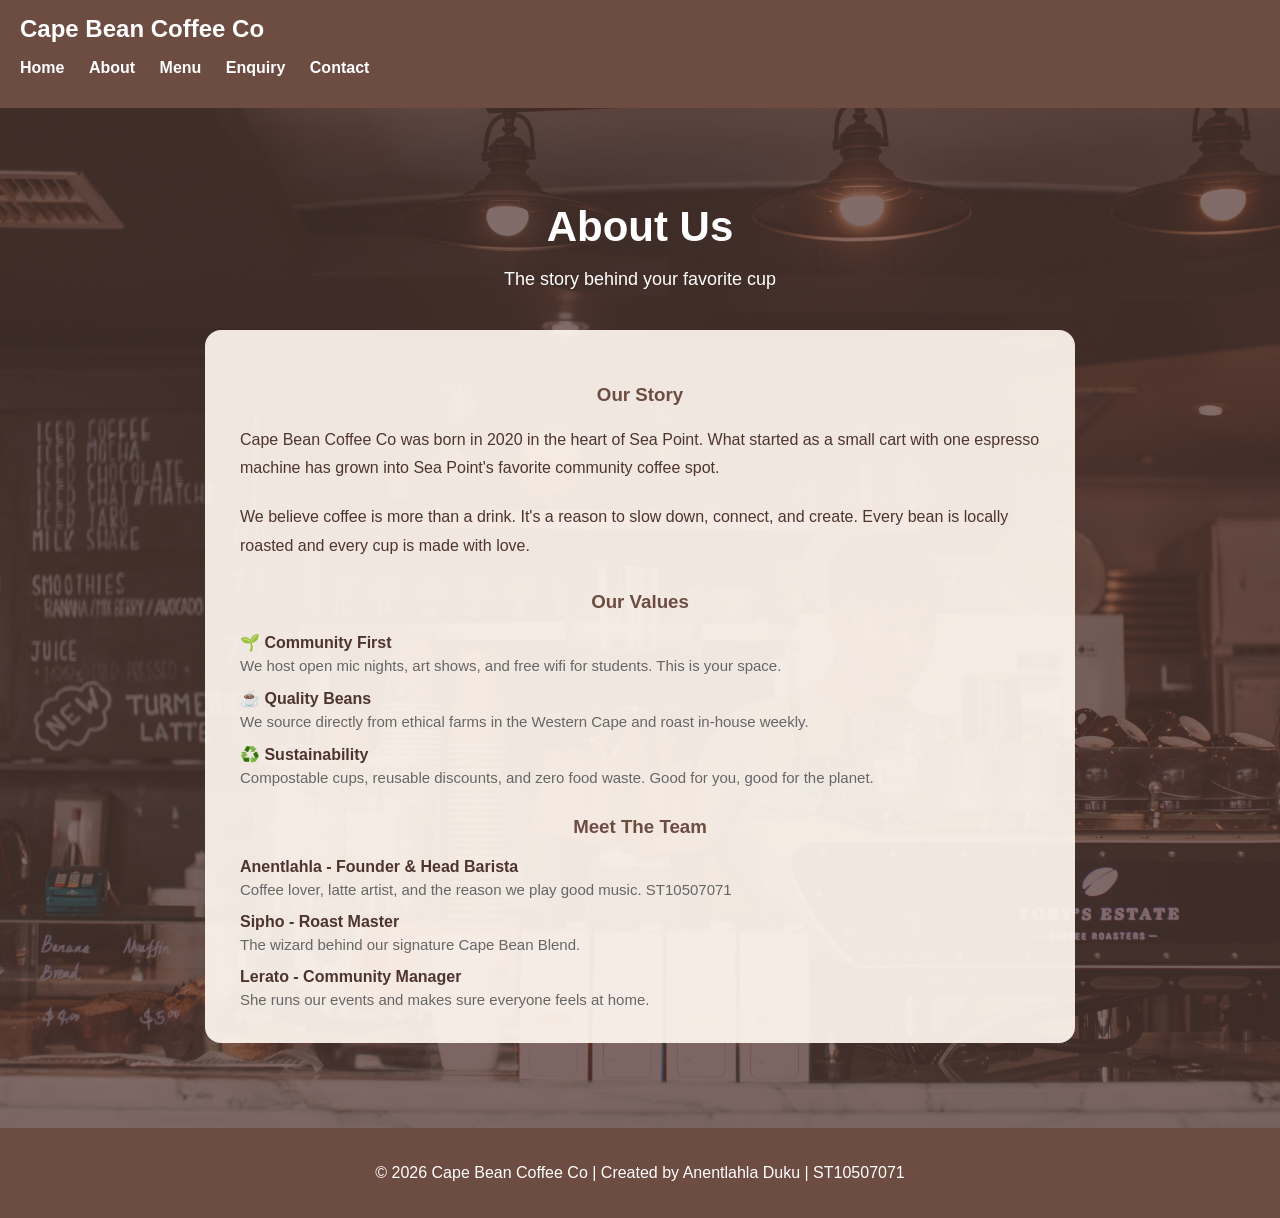
==== about.html @ 8e904a87 "Add complete Cape Bean Coffee website Commit directly to the main branch" ====
<!DOCTYPE html>
<html lang="en">
<head>
    <meta charset="UTF-8">
    <meta name="viewport" content="width=device-width, initial-scale=1.0">
    <title>About - Cape Bean Coffee Co</title>
    <link rel="stylesheet" href="css/style.css">
</head>
<body>
    <header>
        <nav>
            <h1>Cape Bean Coffee Co</h1>
            <ul>
                <li><a href="index.html">Home</a></li>
                <li><a href="about.html">About</a></li>
                <li><a href="menu.html">Menu</a></li>
                <li><a href="enquiry.html">Enquiry</a></li>
                <li><a href="contact.html">Contact</a></li>
            </ul>
        </nav>
    </header>

    <section class="about-bg">
        <h2 style="font-size: 42px; margin-bottom: 10px;">About Us</h2>
        <p style="font-size: 18px; margin-bottom: 30px;">The story behind your favorite cup</p>

        <!-- BIG SCROLLABLE ABOUT BOX INSIDE THE PICTURE -->
        <div style="background: rgba(255,248,240,0.92); color: #4E342E; padding: 35px; border-radius: 16px; display: inline-block; margin-top: 10px; max-width: 800px; width: 90%; max-height: 650px; overflow-y: auto; text-align: left;">
            
            <h3 style="color: #6D4C41; text-align: center; margin-bottom: 20px;">Our Story</h3>
            <p style="line-height: 1.8; margin-bottom: 20px;">
                Cape Bean Coffee Co was born in 2020 in the heart of Sea Point. What started as a small cart with one espresso machine has grown into Sea Point's favorite community coffee spot. 
            </p>
            <p style="line-height: 1.8; margin-bottom: 30px;">
                We believe coffee is more than a drink. It's a reason to slow down, connect, and create. Every bean is locally roasted and every cup is made with love.
            </p>

            <h3 style="color: #6D4C41; text-align: center; margin-bottom: 20px;">Our Values</h3>
            
            <div style="margin-bottom: 15px;">
                <strong>🌱 Community First</strong>
                <p style="margin: 5px 0 15px 0; font-size: 15px; color: #666;">We host open mic nights, art shows, and free wifi for students. This is your space.</p>
            </div>

            <div style="margin-bottom: 15px;">
                <strong>☕ Quality Beans</strong>
                <p style="margin: 5px 0 15px 0; font-size: 15px; color: #666;">We source directly from ethical farms in the Western Cape and roast in-house weekly.</p>
            </div>

            <div style="margin-bottom: 30px;">
                <strong>♻️ Sustainability</strong>
                <p style="margin: 5px 0 15px 0; font-size: 15px; color: #666;">Compostable cups, reusable discounts, and zero food waste. Good for you, good for the planet.</p>
            </div>

            <h3 style="color: #6D4C41; text-align: center; margin-bottom: 20px;">Meet The Team</h3>
            
            <div style="margin-bottom: 15px;">
                <strong>Anentlahla - Founder & Head Barista</strong>
                <p style="margin: 5px 0 15px 0; font-size: 15px; color: #666;">Coffee lover, latte artist, and the reason we play good music. ST10507071</p>
            </div>

            <div style="margin-bottom: 15px;">
                <strong>Sipho - Roast Master</strong>
                <p style="margin: 5px 0 15px 0; font-size: 15px; color: #666;">The wizard behind our signature Cape Bean Blend.</p>
            </div>

            <div>
                <strong>Lerato - Community Manager</strong>
                <p style="margin: 5px 0 0 0; font-size: 15px; color: #666;">She runs our events and makes sure everyone feels at home.</p>
            </div>
        </div>
    </section>

    <footer>
        <p>&copy; 2026 Cape Bean Coffee Co | Created by Anentlahla Duku | ST10507071</p>
    </footer>
</body>
</html>
---- css/style.css ----
body {font-family: Arial, sans-serif; margin: 0; background: #FFF8F0;}
header {background: #6D4C41; color: white; padding: 15px 20px;}
nav ul {list-style: none; padding: 0;}
nav ul li {display: inline; margin-right: 20px;}
nav a {color: white; text-decoration: none; font-weight: bold;}
nav h1 {color: white; margin: 0;}

/* ALL 4 PICTURES */
.hero {
    background: linear-gradient(rgba(78, 52, 46, 0.7), rgba(78, 52, 46, 0.7)),
                url('../images/hero-coffee.jpg');
    background-size: cover; background-position: center;
    color: white; text-align: center; padding: 120px 20px; min-height: 500px;
}

.about-bg {
    background: linear-gradient(rgba(78, 52, 46, 0.7), rgba(78, 52, 46, 0.7)),
                url('../images/about-cafe.jpg');
    background-size: cover; background-position: center;
    color: white; text-align: center; padding: 60px 20px; min-height: 900px;
}

.menu-bg {
    background: linear-gradient(rgba(78, 52, 46, 0.7), rgba(78, 52, 46, 0.7)),
                url('../images/menu-coffee.jpg');
    background-size: cover; background-position: center;
    color: white; text-align: center; padding: 60px 20px; min-height: 900px;
}

.contact-bg {
    background: linear-gradient(rgba(78, 52, 46, 0.7), rgba(78, 52, 46, 0.7)),
                url('../images/contact-us.jpg');
    background-size: cover; background-position: center;
    color: white; text-align: center; padding: 100px 20px; min-height: 400px;
}

.btn {background: #4CAF50; color: white; padding: 14px 28px; text-decoration: none; border-radius: 8px; display: inline-block; margin-top: 20px; font-weight: bold;}
.card {background: white; padding: 25px; margin: 20px auto; border-radius: 12px; box-shadow: 0 4px 10px rgba(0,0,0,0.1); max-width: 600px;}
footer {background: #6D4C41; color: white; text-align: center; padding: 20px;}
.enquiry-bg {
    background: linear-gradient(rgba(78, 52, 46, 0.7), rgba(78, 52, 46, 0.7)),
                url('../images/about-coffee.jpg');
    background-size: cover; background-position: center; background-attachment: fixed;
    color: white; text-align: center; padding: 60px 20px; min-height: 900px;
}
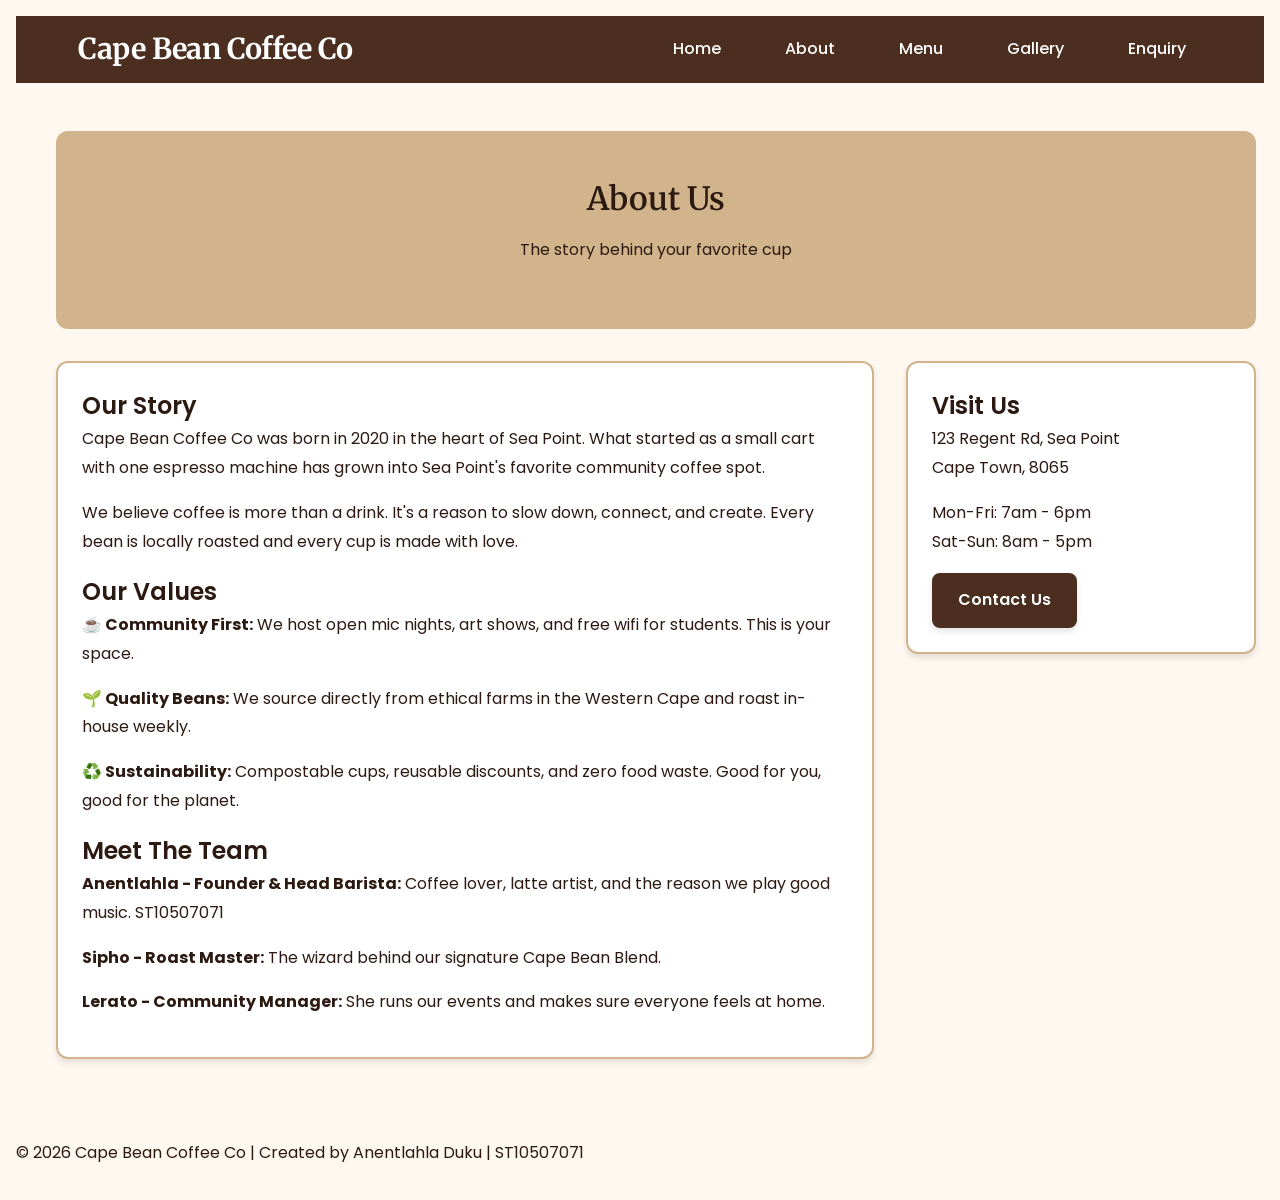
==== commit 0b9c574f: "Add files via upload" ====
--- a/about.html
+++ b/about.html
@@ -5,71 +5,59 @@
     <meta name="viewport" content="width=device-width, initial-scale=1.0">
     <title>About - Cape Bean Coffee Co</title>
     <link rel="stylesheet" href="css/style.css">
+    <link href="https://fonts.googleapis.com/css2?family=Poppins:wght@400;500;600&family=Merriweather:wght@600;700&display=swap" rel="stylesheet">
 </head>
 <body>
     <header>
+        <h1>Cape Bean Coffee Co</h1>
         <nav>
-            <h1>Cape Bean Coffee Co</h1>
             <ul>
                 <li><a href="index.html">Home</a></li>
                 <li><a href="about.html">About</a></li>
                 <li><a href="menu.html">Menu</a></li>
+                <li><a href="gallery.html">Gallery</a></li>
                 <li><a href="enquiry.html">Enquiry</a></li>
-                <li><a href="contact.html">Contact</a></li>
             </ul>
         </nav>
     </header>
 
-    <section class="about-bg">
-        <h2 style="font-size: 42px; margin-bottom: 10px;">About Us</h2>
-        <p style="font-size: 18px; margin-bottom: 30px;">The story behind your favorite cup</p>
+    <main class="main-grid">
+        <section class="hero">
+            <h2>About Us</h2>
+            <p>The story behind your favorite cup</p>
+        </section>
 
-        <!-- BIG SCROLLABLE ABOUT BOX INSIDE THE PICTURE -->
-        <div style="background: rgba(255,248,240,0.92); color: #4E342E; padding: 35px; border-radius: 16px; display: inline-block; margin-top: 10px; max-width: 800px; width: 90%; max-height: 650px; overflow-y: auto; text-align: left;">
-            
-            <h3 style="color: #6D4C41; text-align: center; margin-bottom: 20px;">Our Story</h3>
-            <p style="line-height: 1.8; margin-bottom: 20px;">
-                Cape Bean Coffee Co was born in 2020 in the heart of Sea Point. What started as a small cart with one espresso machine has grown into Sea Point's favorite community coffee spot. 
-            </p>
-            <p style="line-height: 1.8; margin-bottom: 30px;">
-                We believe coffee is more than a drink. It's a reason to slow down, connect, and create. Every bean is locally roasted and every cup is made with love.
-            </p>
+        <section class="content">
+            <div class="card">
+                <h3>Our Story</h3>
+                <p>Cape Bean Coffee Co was born in 2020 in the heart of Sea Point. What started as a small cart with one espresso machine has grown into Sea Point's favorite community coffee spot.</p>
+                <p>We believe coffee is more than a drink. It's a reason to slow down, connect, and create. Every bean is locally roasted and every cup is made with love.</p>
 
-            <h3 style="color: #6D4C41; text-align: center; margin-bottom: 20px;">Our Values</h3>
-            
-            <div style="margin-bottom: 15px;">
-                <strong>🌱 Community First</strong>
-                <p style="margin: 5px 0 15px 0; font-size: 15px; color: #666;">We host open mic nights, art shows, and free wifi for students. This is your space.</p>
+                <h3>Our Values</h3>
+                <div>
+                    <p><strong>☕ Community First:</strong> We host open mic nights, art shows, and free wifi for students. This is your space.</p>
+                    <p><strong>🌱 Quality Beans:</strong> We source directly from ethical farms in the Western Cape and roast in-house weekly.</p>
+                    <p><strong>♻️ Sustainability:</strong> Compostable cups, reusable discounts, and zero food waste. Good for you, good for the planet.</p>
+                </div>
+
+                <h3>Meet The Team</h3>
+                <div>
+                    <p><strong>Anentlahla - Founder & Head Barista:</strong> Coffee lover, latte artist, and the reason we play good music. ST10507071</p>
+                    <p><strong>Sipho - Roast Master:</strong> The wizard behind our signature Cape Bean Blend.</p>
+                    <p><strong>Lerato - Community Manager:</strong> She runs our events and makes sure everyone feels at home.</p>
+                </div>
             </div>
+        </section>
 
-            <div style="margin-bottom: 15px;">
-                <strong>☕ Quality Beans</strong>
-                <p style="margin: 5px 0 15px 0; font-size: 15px; color: #666;">We source directly from ethical farms in the Western Cape and roast in-house weekly.</p>
+        <aside class="sidebar">
+            <div class="card">
+                <h3>Visit Us</h3>
+                <p>123 Regent Rd, Sea Point<br>Cape Town, 8065</p>
+                <p>Mon-Fri: 7am - 6pm<br>Sat-Sun: 8am - 5pm</p>
+                <a href="enquiry.html" class="btn">Contact Us</a>
             </div>
-
-            <div style="margin-bottom: 30px;">
-                <strong>♻️ Sustainability</strong>
-                <p style="margin: 5px 0 15px 0; font-size: 15px; color: #666;">Compostable cups, reusable discounts, and zero food waste. Good for you, good for the planet.</p>
-            </div>
-
-            <h3 style="color: #6D4C41; text-align: center; margin-bottom: 20px;">Meet The Team</h3>
-            
-            <div style="margin-bottom: 15px;">
-                <strong>Anentlahla - Founder & Head Barista</strong>
-                <p style="margin: 5px 0 15px 0; font-size: 15px; color: #666;">Coffee lover, latte artist, and the reason we play good music. ST10507071</p>
-            </div>
-
-            <div style="margin-bottom: 15px;">
-                <strong>Sipho - Roast Master</strong>
-                <p style="margin: 5px 0 15px 0; font-size: 15px; color: #666;">The wizard behind our signature Cape Bean Blend.</p>
-            </div>
-
-            <div>
-                <strong>Lerato - Community Manager</strong>
-                <p style="margin: 5px 0 0 0; font-size: 15px; color: #666;">She runs our events and makes sure everyone feels at home.</p>
-            </div>
-        </div>
-    </section>
+        </aside>
+    </main>
 
     <footer>
         <p>&copy; 2026 Cape Bean Coffee Co | Created by Anentlahla Duku | ST10507071</p>
--- a/css/style.css
+++ b/css/style.css
@@ -1,45 +1,279 @@
-body {font-family: Arial, sans-serif; margin: 0; background: #FFF8F0;}
-header {background: #6D4C41; color: white; padding: 15px 20px;}
-nav ul {list-style: none; padding: 0;}
-nav ul li {display: inline; margin-right: 20px;}
-nav a {color: white; text-decoration: none; font-weight: bold;}
-nav h1 {color: white; margin: 0;}
-
-/* ALL 4 PICTURES */
-.hero {
-    background: linear-gradient(rgba(78, 52, 46, 0.7), rgba(78, 52, 46, 0.7)),
-                url('../images/hero-coffee.jpg');
-    background-size: cover; background-position: center;
-    color: white; text-align: center; padding: 120px 20px; min-height: 500px;
-}
-
-.about-bg {
-    background: linear-gradient(rgba(78, 52, 46, 0.7), rgba(78, 52, 46, 0.7)),
-                url('../images/about-cafe.jpg');
-    background-size: cover; background-position: center;
-    color: white; text-align: center; padding: 60px 20px; min-height: 900px;
-}
-
-.menu-bg {
-    background: linear-gradient(rgba(78, 52, 46, 0.7), rgba(78, 52, 46, 0.7)),
-                url('../images/menu-coffee.jpg');
-    background-size: cover; background-position: center;
-    color: white; text-align: center; padding: 60px 20px; min-height: 900px;
-}
-
-.contact-bg {
-    background: linear-gradient(rgba(78, 52, 46, 0.7), rgba(78, 52, 46, 0.7)),
-                url('../images/contact-us.jpg');
-    background-size: cover; background-position: center;
-    color: white; text-align: center; padding: 100px 20px; min-height: 400px;
-}
-
-.btn {background: #4CAF50; color: white; padding: 14px 28px; text-decoration: none; border-radius: 8px; display: inline-block; margin-top: 20px; font-weight: bold;}
-.card {background: white; padding: 25px; margin: 20px auto; border-radius: 12px; box-shadow: 0 4px 10px rgba(0,0,0,0.1); max-width: 600px;}
-footer {background: #6D4C41; color: white; text-align: center; padding: 20px;}
-.enquiry-bg {
-    background: linear-gradient(rgba(78, 52, 46, 0.7), rgba(78, 52, 46, 0.7)),
-                url('../images/about-coffee.jpg');
-    background-size: cover; background-position: center; background-attachment: fixed;
-    color: white; text-align: center; padding: 60px 20px; min-height: 900px;
+/* =========================================
+   1. RESET - 2.2 Ensure consistent styling
+   ========================================= */
+* {
+    margin: 0;
+    padding: 0;
+    box-sizing: border-box;
+}
+
+/* =========================================
+   2. BASE STYLES - Root variables + body
+   ========================================= */
+:root {
+    --primary: #4B2E1F; /* Cape Bean brown */
+    --secondary: #D2B48C; /* Tan */
+    --accent: #A67B5B;
+    --light: #FFF8F0;
+    --dark: #2C1A12;
+    --white: #FFFFFF;
+}
+
+body {
+    font-family: 'Poppins', sans-serif;
+    font-size: 1rem; /* relative unit rem */
+    line-height: 1.6;
+    color: var(--dark);
+    background-color: var(--light);
+    padding: 1rem;
+}
+
+/* =========================================
+   3. TYPOGRAPHY - 2.3 Hierarchy & scale
+   ========================================= */
+h1 {
+    font-family: 'Merriweather', serif;
+    font-size: 2.5rem;
+    font-weight: 700;
+    line-height: 1.2;
+    letter-spacing: -0.02em;
+    color: var(--primary);
+}
+
+h2 {
+    font-family: 'Merriweather', serif;
+    font-size: 2rem;
+    font-weight: 600;
+    line-height: 1.3;
+    margin-bottom: 0.5em;
+}
+
+h3 {
+    font-size: 1.5rem;
+    font-weight: 600;
+}
+
+p {
+    font-size: 1em; /* relative unit em */
+    line-height: 1.8;
+    margin-bottom: 1em;
+}
+
+a {
+    text-decoration: none;
+    color: var(--primary);
+}
+
+/* =========================================
+   4. LAYOUT - 2.4 Flexbox + Grid (Desktop)
+   ========================================= */
+header {
+    display: flex;
+    flex-direction: row;
+    justify-content: space-between;
+    align-items: center;
+    background-color: var(--primary);
+    color: var(--white);
+    padding: 1rem 5%; /* % unit */
+    position: sticky;
+    top: 0;
+    z-index: 100;
+}
+
+header h1 {
+    color: var(--white);
+    font-size: 1.8rem;
+}
+
+nav ul {
+    display: flex;
+    list-style: none;
+    gap: 2rem;
+}
+
+nav ul li a {
+    color: var(--white);
+    font-weight: 500;
+    padding: 0.5em 1em;
+    border-radius: 5px;
+    transition: 0.3s;
+}
+
+/* Main Grid Layout with grid-template-areas */
+.main-grid {
+    display: grid;
+    grid-template-areas: 
+        "hero hero"
+        "content sidebar"
+        "gallery gallery";
+    grid-template-columns: 70% 30%; /* % unit */
+    gap: 2rem;
+    max-width: 1200px;
+    margin: 2rem auto;
+    padding: 1rem;
+}
+
+.hero { 
+    grid-area: hero;
+    background-color: var(--secondary);
+    padding: 3rem;
+    border-radius: 12px;
+    text-align: center;
+}
+
+.content { grid-area: content; }
+.sidebar { grid-area: sidebar; }
+.gallery-grid { 
+    grid-area: gallery;
+    display: grid;
+    grid-template-columns: repeat(3, 1fr);
+    gap: 1rem;
+}
+
+/* =========================================
+   5. VISUAL STYLES - 2.5 Colors, border, shadow
+   ========================================= */
+.card {
+    background: var(--white);
+    border: 2px solid var(--secondary);
+    border-radius: 12px;
+    box-shadow: 0 4px 6px rgba(0,0,0,0.1);
+    padding: 1.5rem;
+}
+
+.btn {
+    display: inline-block;
+    color: var(--white);
+    background-color: var(--primary);
+    border: 2px solid var(--primary);
+    box-shadow: 0 4px 6px rgba(0,0,0,0.1);
+    padding: 0.8em 1.5em; /* em unit */
+    border-radius: 8px;
+    font-weight: 600;
+    cursor: pointer;
+    transition: all 0.3s ease;
+}
+
+/* 2.5 Pseudo-classes - hover, focus, active */
+.btn:hover {
+    background-color: transparent;
+    color: var(--primary);
+    box-shadow: 0 6px 12px rgba(0,0,0,0.2);
+    transform: translateY(-2px);
+}
+
+nav ul li a:hover {
+    background-color: var(--secondary);
+    color: var(--dark);
+}
+
+.btn:focus {
+    outline: 3px solid var(--secondary);
+    outline-offset: 2px;
+}
+
+.btn:active {
+    transform: scale(0.98);
+}
+
+img {
+    width: 100%;
+    height: auto;
+    border-radius: 8px;
+    display: block;
+}
+
+/* Form styling for enquiry.html */
+form input, form textarea, form select {
+    width: 100%;
+    padding: 0.8rem;
+    margin: 0.5rem 0 1rem 0;
+    border: 1px solid var(--secondary);
+    border-radius: 6px;
+    font-family: inherit;
+    font-size: 1rem;
+}
+
+form input:focus, form textarea:focus {
+    border-color: var(--primary);
+    outline: 2px solid var(--secondary);
+}
+
+/* =========================================
+   6. RESPONSIVE - 3.1 Breakpoints + 3.2 Relative
+   ========================================= */
+
+/* TABLET: 768px - Switch grid to single column layout */
+@media screen and (max-width: 768px) {
+    header {
+        flex-direction: column;
+        gap: 1rem;
+    }
+
+    nav ul {
+        gap: 1rem;
+        flex-wrap: wrap;
+        justify-content: center;
+    }
+
+    .main-grid {
+        grid-template-areas:
+            "hero"
+            "content"
+            "sidebar"
+            "gallery";
+        grid-template-columns: 100%;
+    }
+
+    .gallery-grid {
+        grid-template-columns: repeat(2, 1fr);
+    }
+
+    h1 { font-size: 2rem; }
+    h2 { font-size: 1.6rem; }
+}
+
+/* MOBILE: 480px - Single column, stacked nav */
+@media screen and (max-width: 480px) {
+    body {
+        font-size: 0.9rem;
+        padding: 0.5rem;
+    }
+
+    nav ul {
+        flex-direction: column;
+        align-items: center;
+        width: 100%;
+    }
+
+    nav ul li {
+        width: 100%;
+        text-align: center;
+    }
+
+    .hero {
+        padding: 1.5rem;
+    }
+
+    .gallery-grid {
+        grid-template-columns: 1fr;
+    }
+
+    .btn {
+        width: 100%;
+        text-align: center;
+    }
+
+    img {
+        width: 100%; /* % for responsive */
+    }
+}
+
+/* =========================================
+   7. RESPONSIVE IMAGES - 3.3 srcset support
+   ========================================= */
+/* This ensures images from srcset don't overflow */
+.responsive-img {
+    max-width: 100%;
+    height: auto;
 }
